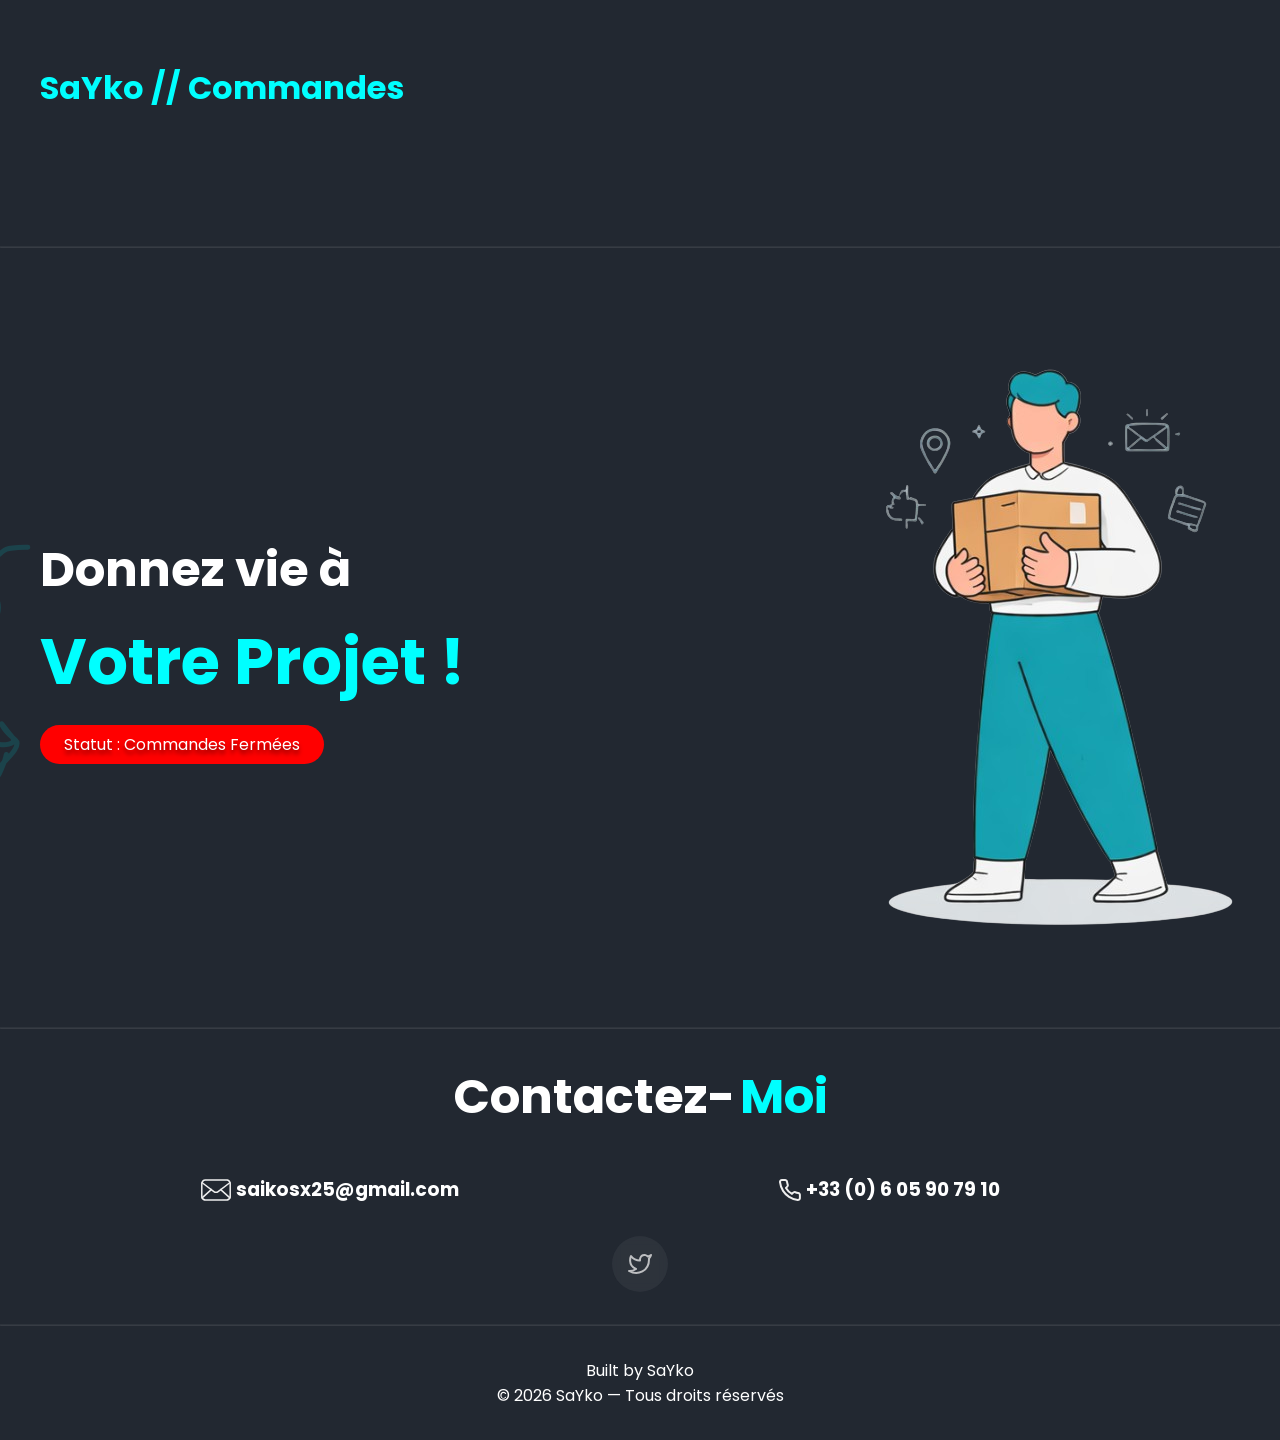
==== Mon Portfolio/Commandes.html @ b47b9638 "Add files via upload" ====
<!DOCTYPE html>
    <html>
        <head>
            <title>SaYko | Commandes</title>
            <meta charset="utf-8">
            <meta name="viewport" content="width=device-width, initial-scale=1.0, maximum-scale=5.0, user-scalable=yes">
            <link rel="stylesheet" href="styles.css" />
            <link rel="icon" type="image/png" href="Assets/img/SK logo.png">
        </head>

        <body>
            <div class="Container">

                <header>
                    <h1 class="WSLogo">SaYko // Commandes</h1>
                </header>
                <hr/>

                <!-- Section Principale -->
                <section class="hero">
                    <img class="arrow" src="Assets/svg/arrow.svg" alt="arrow"/>
                    <div class="heroSub">
                        <h1 class="name">Donnez vie à</h1>
                        <h1 class="title">Votre Projet !</h1>
                        <div>
                            <a class="CMDStatusClosed">Statut : Commandes Fermées</a>
                        </div>
                    </div>
                    <img class="heroImg" src="Assets/img/Command.png" alt="hero image" />
                </section>
                
                <hr/>
                <!-- Section Contact -->
                <section class="contactContainer" id="ContactezMoi">
                    <div class="contactTitle">
                        <h1 class="aboutName">Contactez-</h1>
                        <h1 class="aboutTitle">Moi</h1>
                    </div>

                    <div class="contact">
                        <div class="MailetTel">
                            <img src="Assets/svg/Email.svg" alt="Email logo">
                            <a href="mailto:saikosx25@gmail.com" target="_blank">
                                <h3 class="MailTo">saikosx25@gmail.com</h3>
                            </a>
                        </div>
                        <div class="MailetTel">
                            <img src="Assets/svg/phone.svg" alt="Tel logo">
                            <h3>+33 (0) 6 05 90 79 10</h3>
                        </div>
                    </div>

                    <div class="socialMedia">
                        <a href="https://x.com/SaYkoDev" target="_blank">
                            <img src="Assets/svg/twitter.svg" alt="Twitter/X link">
                        </a>
                    </div>
                </section>

                <hr>
                <footer>
                    <p>Built by SaYko</p>
                    <p>© 2026 SaYko — Tous droits réservés</p>
                </footer>

            </div> 
        </body>
</html>
---- Mon Portfolio/styles.css ----
@import url("https://fonts.googleapis.com/css2?family=Poppins:wght@700&display=swap");

/* ======================================================= MAIN ======================================================== */

/* Reset All Tags Params */
*{
    margin: 0;
    padding: 0;
    box-sizing: border-box;
    scroll-behavior: smooth;
    font-family: "Poppins", serif;
}

body{background-color: #222831;}

header{
   display: flex;
   justify-content: space-between;
   align-items: center;
   margin: 2rem auto;
   max-width: 1200px; 
}

.HeaderTitle{
    color: white;
    font-size:xx-large;
}

.navig ul{
    display: flex;
    list-style-type: none;
    gap: 2rem;
}

.navig a{
    text-decoration: none;
    color: white;
}

.navig a:hover{
    color: aqua;
    text-decoration: underline;
}

.WSLogo{
    height: 150px;
    width: auto;
    margin-top: 2rem;
    color: aqua;
}

hr{opacity: 10%;}

.hero{
    display: flex;
    justify-content: space-between;
    align-items: center;
    margin: 5rem auto;
    max-width: 1200px;
}

.arrow{
    position: absolute;
    transform: translateX(-5.5rem) translateY(1.5rem);
}

.heroSub{
    display: flex;
    flex-direction: column;
    gap: 0.5rem;
}

.name{
    font-size: 3rem;
    color: white;
}

.title{
    font-size: 4rem;
    color: aqua;
}

.ContactBT{
    background-color: cornflowerblue;
    color: white;
    border-radius: 24px;
    text-decoration: none;
    padding: 0.5rem 1.5rem;
    text-shadow: 0px 4px 4px rgba(0, 0, 0, 0.5);
    position: relative;
    top: 15px;
}

.ComandBT {
    background-color: aqua;
    color: white;
    border-radius: 24px;
    text-decoration: none;
    padding: 0.5rem 1.5rem;
    text-shadow: 0px 4px 4px rgba(0, 0, 0, 0.5);
    position: relative;
    top: 15px;
    left: 1rem;
}

.ContactBT:hover{
    background-color: azure;
    color: aqua;
    text-shadow: none;
}

.ComandBT:hover{
    background-color: azure;
    color: cornflowerblue;
    text-shadow: none;
}

.aboutMe{
    display: flex;
    justify-content: space-between;
    align-items: center;
    margin: 5rem auto;
    max-width: 1200px;
    gap: 10rem;
}

.textContainer{
    display: flex;
    flex-direction: column;
}

.textTitle{
    display: flex;
    align-items: center;
    gap: 5px;
    font-size: 2rem;
}

.aboutName{ color: white;}
.aboutTitle{color: aqua;}
.aboutMePar{
    text-align: justify;
    color: whitesmoke;
}

.pLink{
    text-decoration: none;
    color: aqua;
}
.pLink:hover{
    text-decoration: underline;
    color: wheat;
}

.works{
    background-image: url(Assets/svg/background.svg);
    padding: 10rem 10rem;
    margin: 5rem 0rem;
}

.worksContainer{
    display: flex;
    flex-direction: column;
    justify-content: space-around;
    align-items: left;
    margin: 5rem auto;
    max-width: 1200px;
}

.projectTitle{
    display: flex;
    align-items: center;
    justify-content: left;
    gap: 5px;
    font-size: 2rem;
}

.works ul{
    display: flex;
    flex-wrap: wrap;
    gap: 15px;
    list-style-type: none;
    align-items: center;
    justify-content: space-between;
}

.works li{
    border-radius: 16px;
    background-color: rgba(57, 62, 70, 0.5);
    backdrop-filter: blur(4px);
    padding: 1rem 4rem;
}

.works li img{
    width: 200px;
    height: 200px;
    object-fit: contain;
    transition: transform 0.2s;
}

.works li :hover {
    transform: scale(1.35);
}

.contactContainer{
    display: flex;
    flex-direction: column;
    align-items: center;
    justify-content: space-around;
    gap: 2rem;
    margin: 2rem auto;
    max-width: 1200px;
}

.contactTitle{
    display: flex;
    align-items: center;
    justify-content: center;
    gap: 5px;
    margin-bottom: 10px;
    font-size: 2rem;
}

.contact{
    display: flex;
    align-items: center;
    justify-content: center;
    margin-right: 5rem;
    gap: 20rem;
}

.contact h3, .contact a {
    color: white;
    text-decoration: none;
}

.MailetTel{
    display: flex;
    align-items: center;
    justify-content: center;
    gap: 5px;
}

.MailTo:hover{
    color: aqua;
    text-decoration: underline;
}

.socialMedia{
     display: flex;
    align-items: center;
    justify-content: center;
    gap: 3rem;
}
.socialMedia a{
     display: flex;
    align-items: center;
    justify-content: center;
    border-radius: 50px; /*Arrondir l'îcone*/
    background-color: rgba(57, 62, 70, 0.5);
    backdrop-filter: blur(4px);
    padding: 1rem;
}
.socialMedia img{
    width: 24px;
    height: 24px;
}

footer{
    color: white;
    padding: 2rem;
    text-align: center;
}

/* Dimentions Tel */
@media (max-width: 1023px) {
  header {
    margin-left: 1rem;
    margin-right: 1rem;
  }
  .hero {
    flex-direction: column;
    align-items: center;
    gap: 2rem;
  }
  .heroImg {
    width: 400px;
  }
  .name,
  .title {
    font-size: 2rem;
  }
  .arrow {
    display: none;
  }
  .aboutMe {
    flex-direction: column-reverse;
    align-items: center;
    gap: 2rem;
  }
  .textContainer {
    align-items: center;
    margin: 0rem 5rem;
    gap: 1rem;
  }
  .aboutName,
  .aboutTitle {
    font-size: 2rem;
  }
  .light {
    width: 60px;
  }
  .aboutMeImg {
    width: 400px;
  }
  .works {
    padding: 0;
  }
  .worksContainer {
    padding: 5rem 0rem;
    gap: 3rem;
  }
  .projectTitle {
    margin-left: 1rem;
  }
  .works ul {
    flex-direction: column;
    gap: 1rem;
  }
  .contactContainer {
    margin: 10rem 5rem;
    gap: 2rem;
  }
  .contact {
    flex-direction: column;
    gap: 1rem;
    margin-right: 0;
  }
}

/* ======================================================= COMMANDES ======================================================== */

.CMDStatusClosed {
    background-color: red;
    color: white;
    border-radius: 24px;
    text-decoration: none;
    padding: 0.5rem 1.5rem;
    text-shadow: 0px 4px 4px rgba(0, 0, 0, 0.5);
    position: relative;
    top: 15px;
}

.CMDStatusOppened {
    background-color: lawngreen;
    color: white;
    border-radius: 24px;
    text-decoration: none;
    padding: 0.5rem 1.5rem;
    text-shadow: 0px 4px 4px rgba(0, 0, 0, 0.5);
    position: relative;
    top: 15px;
}

.CMDStatusOppened:hover {
    background-color: whitesmoke;
    color: lawngreen;
}

/* ======================================================= COMPETENCES ======================================================== */
.CPsub{
    display: flex;
    flex-direction: column;
    gap: 0.5rem;
    margin-left: 18rem;
}

.CPSubTitle1{
    font-size: 3rem;
    color: whitesmoke;
    text-align: center;
}

.CPSubTitle2{
    font-size: 3rem;
    color: whitesmoke;
    text-align: center;
    margin-left: 3em;
}

.CPLangDiv{
    display: flex;
    flex-direction: row;
    gap: 0.5rem;
    margin-left: 18rem;
}

.CPLangImage{
    width: 14rem;
    height: 10rem;
    object-fit: contain;
    transition: transform 0.2s;
}

.CPLangLink :hover {
    transform: scale(1.35);
}


/* ======================================================= PROJETS ======================================================== */

.StatusProj{
    margin-top: 5rem;
    color: whitesmoke;
    text-align: justify;
    margin-bottom: .8rem;
}

.ProjectDescriptionTitle {
    color: whitesmoke;
    text-align: justify;
    margin-bottom: .8rem;
}

.ProjectDescriptionPar {
    color: whitesmoke;
    text-align: justify;
}
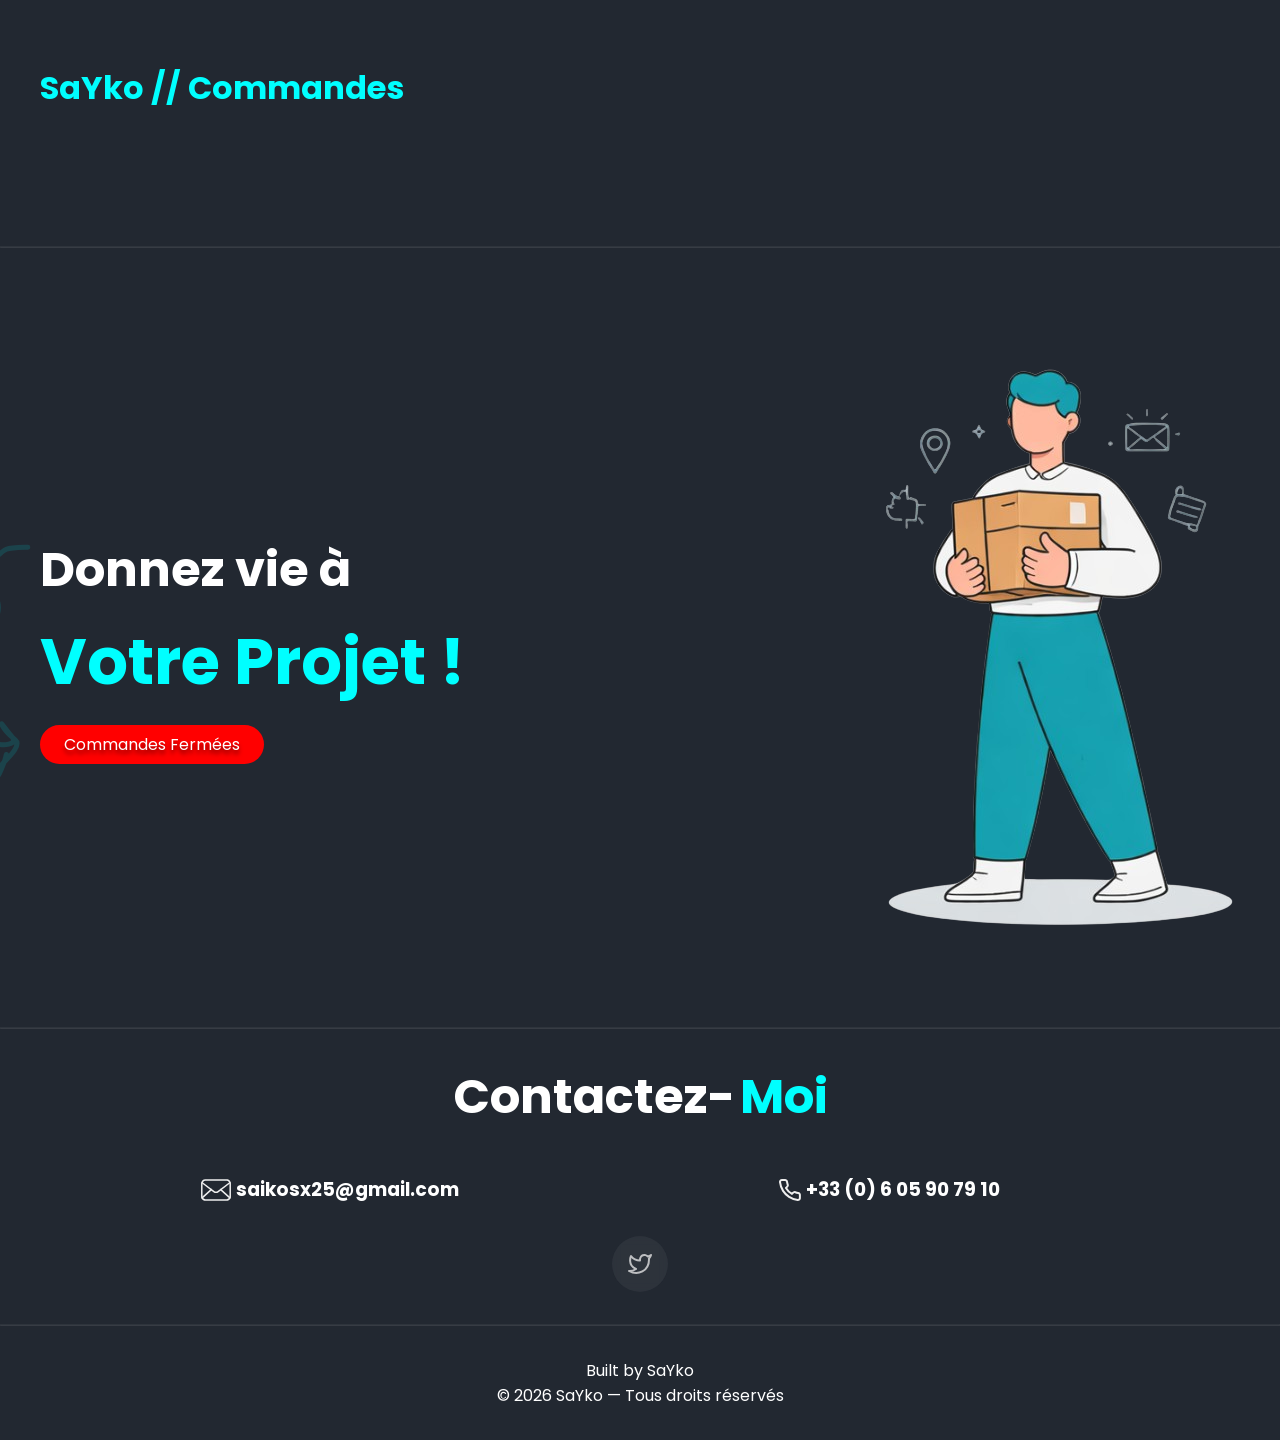
==== commit 6e56131c: "Add files via upload" ====
--- a/Mon Portfolio/Commandes.html
+++ b/Mon Portfolio/Commandes.html
@@ -23,7 +23,7 @@
                         <h1 class="name">Donnez vie à</h1>
                         <h1 class="title">Votre Projet !</h1>
                         <div>
-                            <a class="CMDStatusClosed">Statut : Commandes Fermées</a>
+                            <a class="CMDStatusClosed">Commandes Fermées</a>
                         </div>
                     </div>
                     <img class="heroImg" src="Assets/img/Command.png" alt="hero image" />
